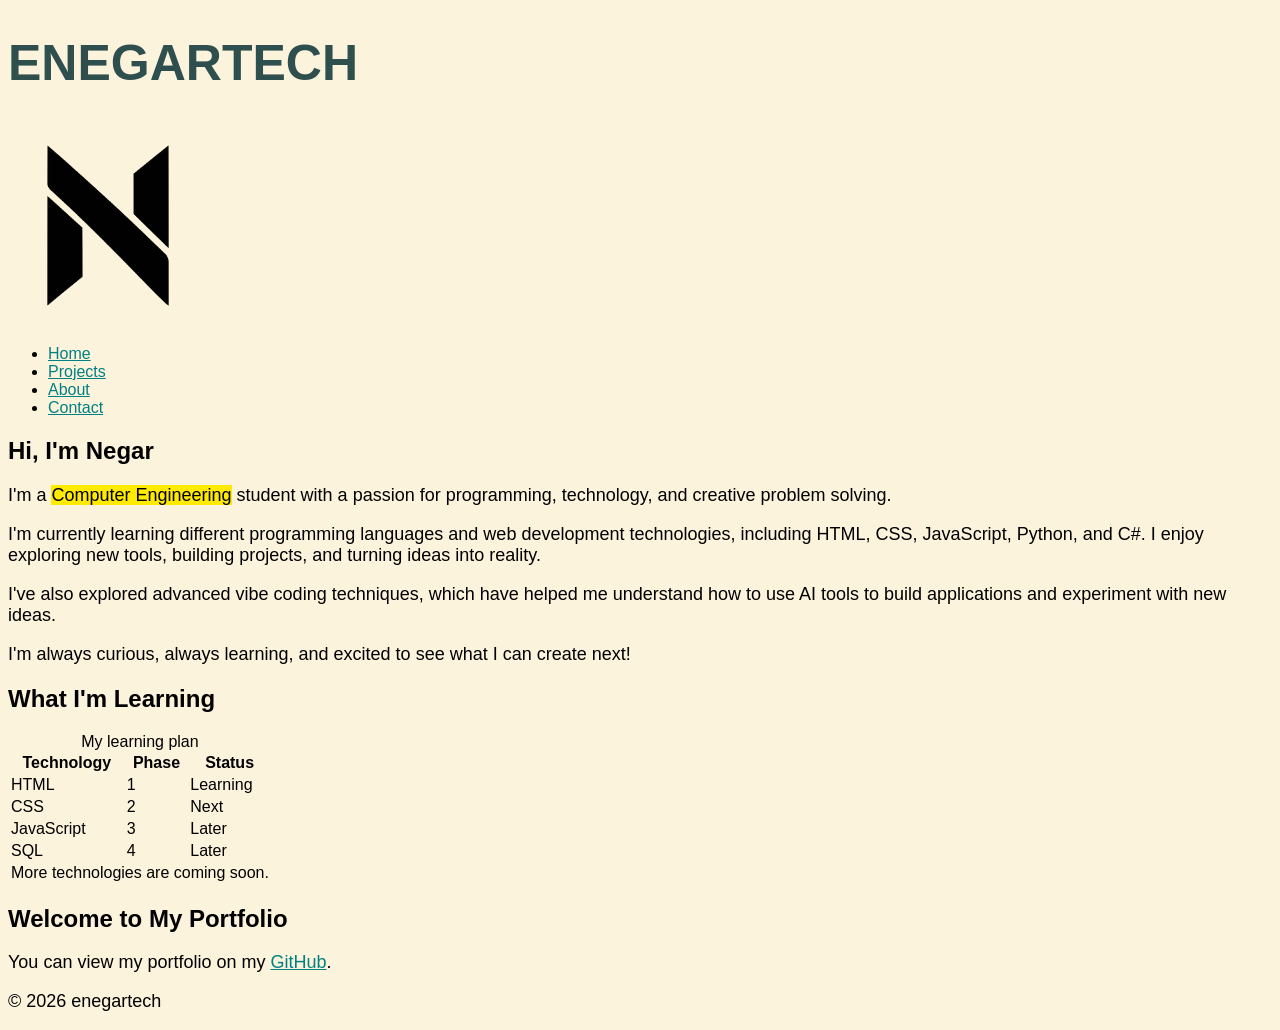
==== index.html @ 9d9f3b41 "Add highlight and demo-note classes and update colors" ====
<!DOCTYPE html>
<html lang="en">
    <head>
        <meta charset="UTF-8">
        <title>ENEGARTECH</title>
        <link rel="stylesheet" href="style.css">
    </head>
    <body>
        <header>
            <h1>ENEGARTECH</h1>
            <img src="images/logo.png" alt="The logo of Enegartech" width="200">
            <nav>
                <ul>
                    <li><a href="index.html">Home</a></li>
                    <li><a href="projects.html">Projects</a></li>
                    <li><a href="about.html">About</a></li>
                    <li><a href="contact.html">Contact</a></li>
                </ul>
            </nav>
        </header>
        <main>
            <section>
                <h2>Hi, I'm Negar</h2>
                <p>I'm a <span class="highlight">Computer Engineering</span> student with a passion for programming, technology, and creative problem solving.</p>
                <p>I'm currently learning different programming languages and web development technologies, including HTML, CSS, JavaScript, Python, and C#. I enjoy exploring new tools, building projects, and turning ideas into reality.</p>
                <p>I've also explored advanced vibe coding techniques, which have helped me understand how to use AI tools to build applications and experiment with new ideas.</p>
                <p>I'm always curious, always learning, and excited to see what I can create next!</p>
            </section>
            <section>
                <h2>What I'm Learning</h2>
                <table>
                    <caption>My learning plan</caption>
                    <thead>
                        <tr>
                            <th>Technology</th>
                            <th>Phase</th>
                            <th>Status</th>
                        </tr>
                    </thead>
                    <tbody>
                        <tr>
                            <td>HTML</td>
                            <td>1</td>
                            <td>Learning</td>
                        </tr>
                        <tr>
                            <td>CSS</td>
                            <td>2</td>
                            <td>Next</td>
                        </tr>
                        <tr>
                            <td>JavaScript</td>
                            <td>3</td>
                            <td>Later</td>
                        </tr>
                        <tr>
                            <td>SQL</td>
                            <td>4</td>
                            <td>Later</td>
                        </tr>
                        <tr>
                            <td colspan="3">More technologies are coming soon.</td>
                        </tr>
                    </tbody>
                    
                </table>
            </section>
            <section>
                <h2>Welcome to My Portfolio</h2>
                <p>You can view my portfolio on my <a href="https://github.com/enegartech">GitHub</a>.</p>
            </section>
        </main>
        <footer><p>&copy; 2026 enegartech</p></footer>
    </body>
</html>
---- style.css ----
body {
    font-family: Arial, sans-serif;
    background-color: rgb(252, 243, 221);
}

h1 {
    color: darkslategray;
    text-align: left;
    font-size: 50px;
}

p {
    font-size: 18px;
}

a {
    color: teal;
}

.note {
    font-size: 20px;
    color: dimgray;
}

.highlight {
    background-color: rgb(255, 234, 0);
}

.demo-note {
    color:darkslategrey;
    background-color: rgb(253, 226, 184);
}
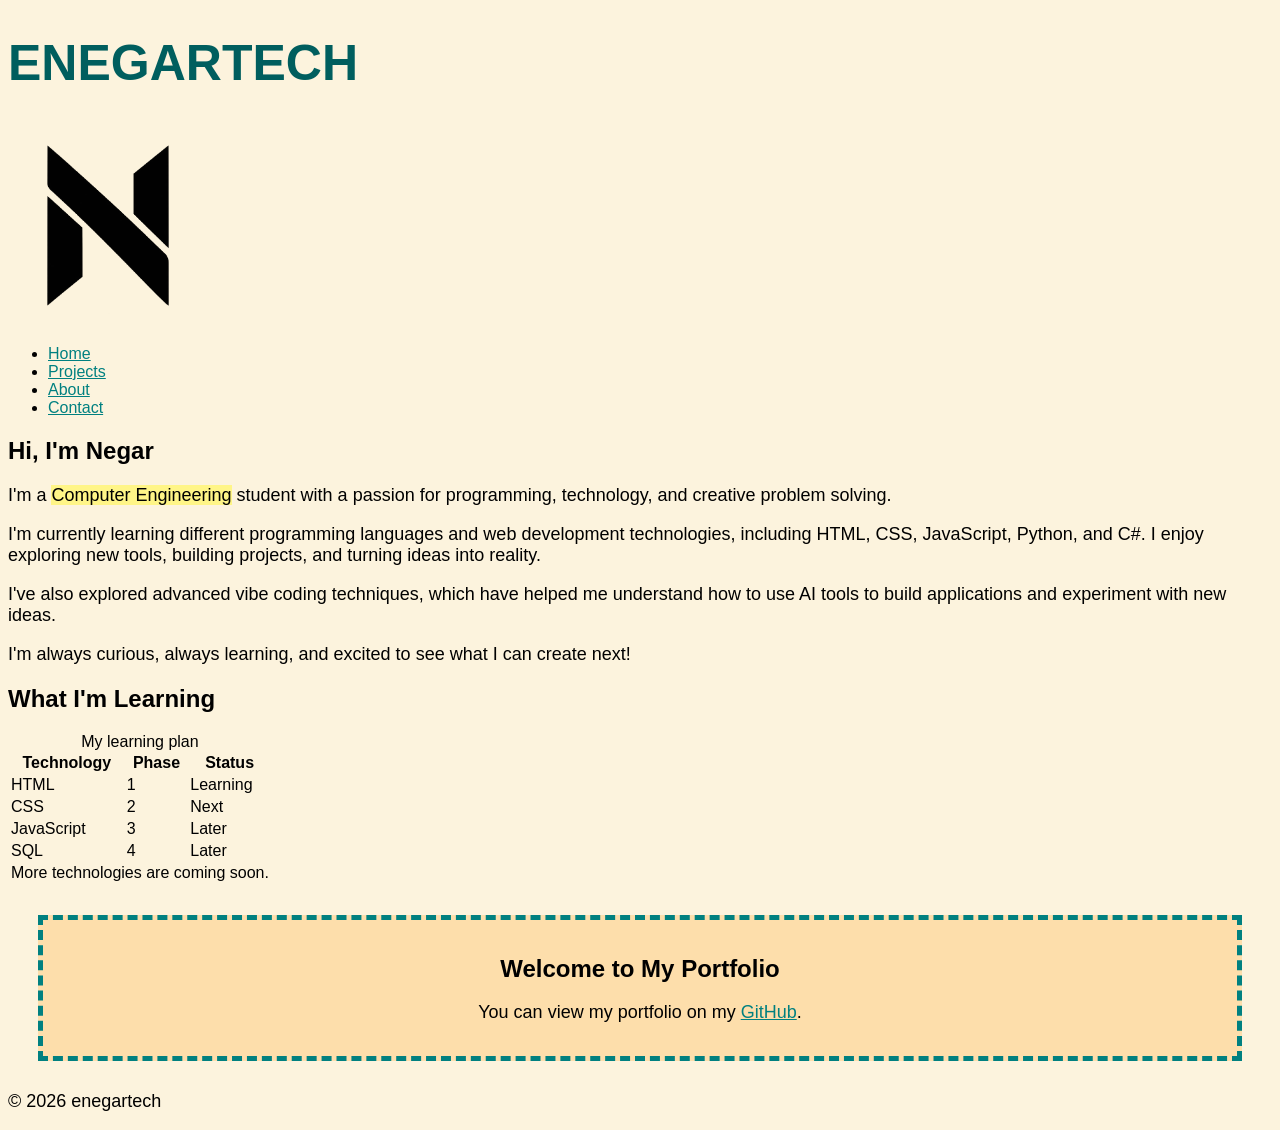
==== commit 84af3457: "Add spacing, box and card styles to the site" ====
--- a/index.html
+++ b/index.html
@@ -62,10 +62,9 @@
                             <td colspan="3">More technologies are coming soon.</td>
                         </tr>
                     </tbody>
-                    
                 </table>
             </section>
-            <section>
+            <section class="card">
                 <h2>Welcome to My Portfolio</h2>
                 <p>You can view my portfolio on my <a href="https://github.com/enegartech">GitHub</a>.</p>
             </section>
--- a/style.css
+++ b/style.css
@@ -4,7 +4,7 @@
 }
 
 h1 {
-    color: darkslategray;
+    color: rgb(0, 94, 94);
     text-align: left;
     font-size: 50px;
 }
@@ -23,10 +23,31 @@
 }
 
 .highlight {
-    background-color: rgb(255, 234, 0);
+    background-color: rgb(255, 245, 135);
 }
 
 .demo-note {
     color:darkslategrey;
     background-color: rgb(253, 226, 184);
+    padding: 10px;
+    margin-bottom: 10px;
+}
+
+.box {
+    border: 2px dashed teal;
+    padding: 15px;
+    margin: 30px;
+    background-color: white;
+}
+
+.main {
+    padding: 10px;
+}
+
+.card {
+    text-align: center;
+    border: 5px dashed teal;
+    padding: 15px;
+    margin: 30px;
+    background-color:rgb(253, 222, 171);
 }
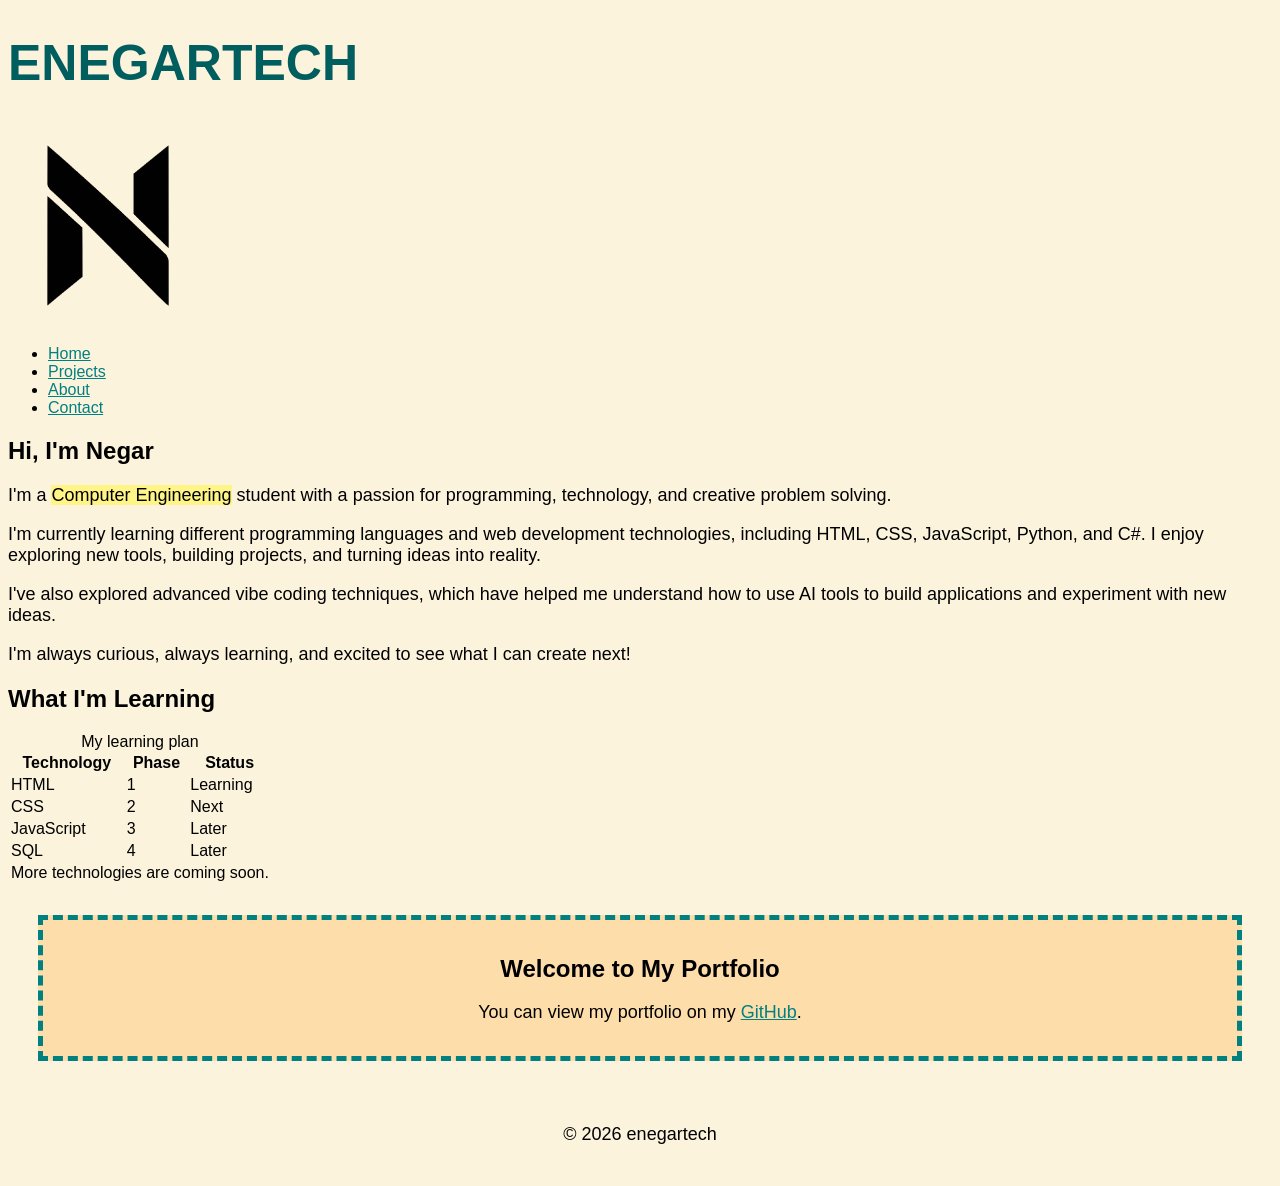
==== commit 170269eb: "Add style.css to footer" ====
--- a/index.html
+++ b/index.html
@@ -69,6 +69,6 @@
                 <p>You can view my portfolio on my <a href="https://github.com/enegartech">GitHub</a>.</p>
             </section>
         </main>
-        <footer><p>&copy; 2026 enegartech</p></footer>
+        <footer class="footer"><p>&copy; 2026 enegartech</p></footer>
     </body>
 </html>
--- a/style.css
+++ b/style.css
@@ -50,4 +50,9 @@
     padding: 15px;
     margin: 30px;
     background-color:rgb(253, 222, 171);
+}
+
+.footer {
+    padding: 15px;
+    text-align: center;
 }
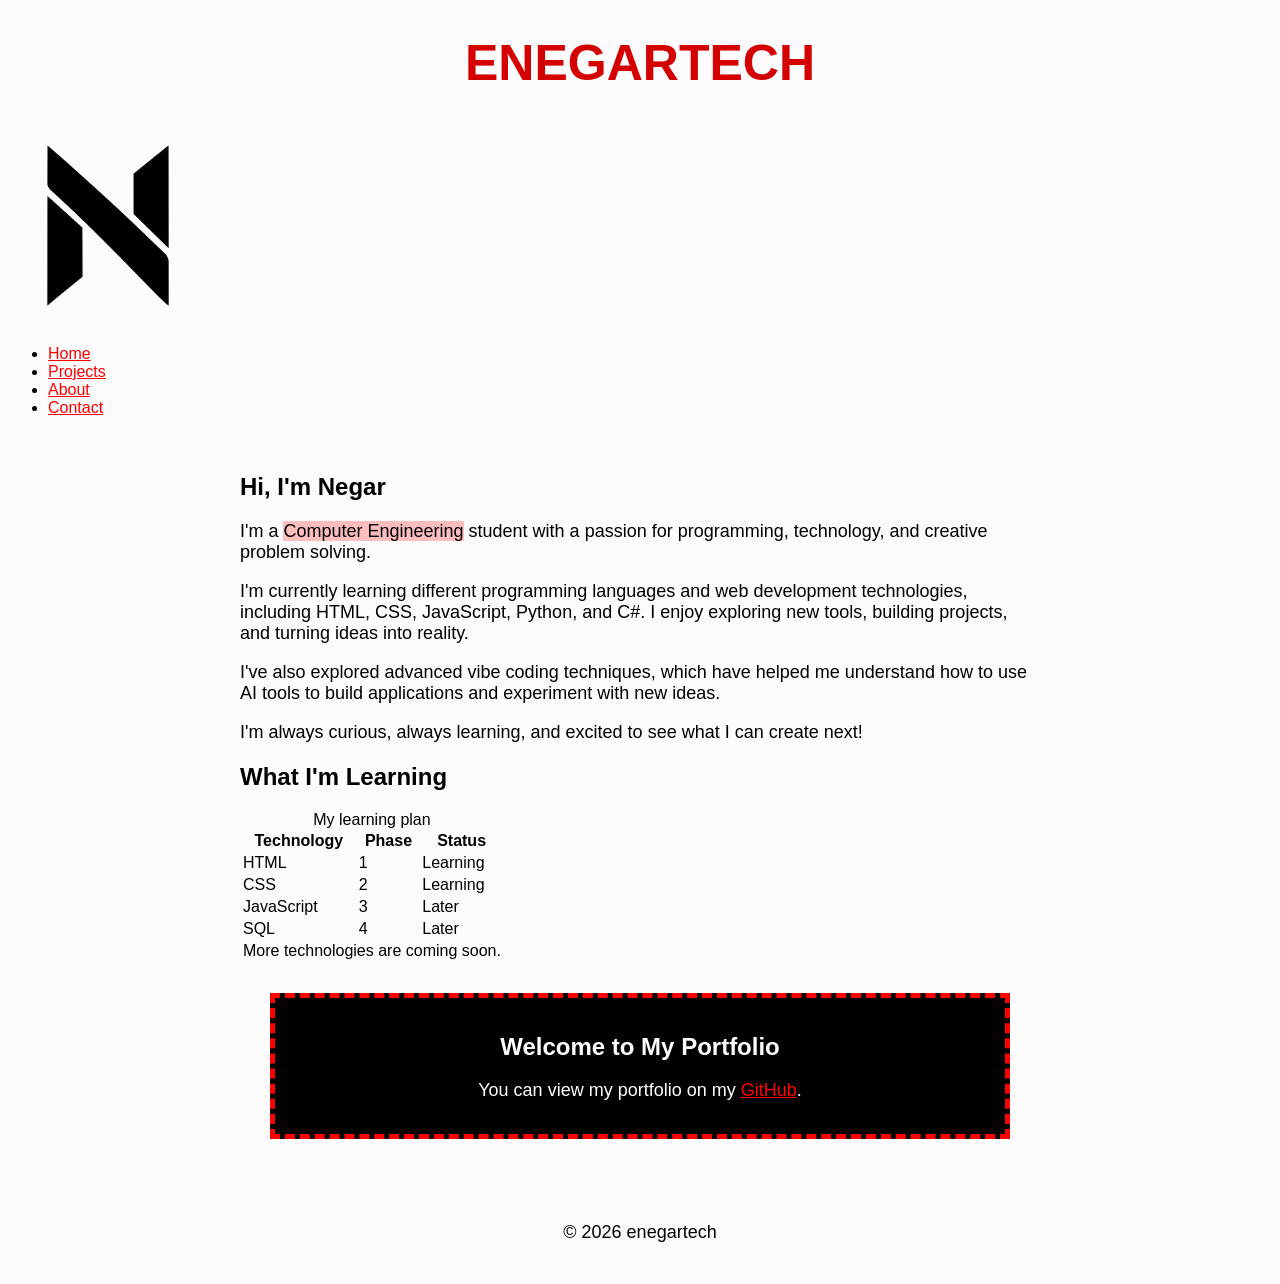
==== commit ea4d0f0f: "Update the borders and colors with style.css" ====
--- a/index.html
+++ b/index.html
@@ -46,7 +46,7 @@
                         <tr>
                             <td>CSS</td>
                             <td>2</td>
-                            <td>Next</td>
+                            <td>Learning</td>
                         </tr>
                         <tr>
                             <td>JavaScript</td>
@@ -69,6 +69,6 @@
                 <p>You can view my portfolio on my <a href="https://github.com/enegartech">GitHub</a>.</p>
             </section>
         </main>
-        <footer class="footer"><p>&copy; 2026 enegartech</p></footer>
+        <footer><p>&copy; 2026 enegartech</p></footer>
     </body>
 </html>
--- a/style.css
+++ b/style.css
@@ -1,12 +1,13 @@
 body {
     font-family: Arial, sans-serif;
-    background-color: rgb(252, 243, 221);
+    background-color: rgb(253, 251, 251);
 }
 
 h1 {
-    color: rgb(0, 94, 94);
+    color: rgb(212, 0, 0);
     text-align: left;
     font-size: 50px;
+    text-align: center;
 }
 
 p {
@@ -14,45 +15,65 @@
 }
 
 a {
-    color: teal;
+    color: rgb(255, 0, 0);
 }
 
 .note {
     font-size: 20px;
-    color: dimgray;
+    color: rgb(0, 0, 0);
 }
 
 .highlight {
-    background-color: rgb(255, 245, 135);
+    background-color: rgb(255, 190, 190);
 }
 
 .demo-note {
-    color:darkslategrey;
-    background-color: rgb(253, 226, 184);
+    color:rgb(212, 0, 0);
+    background-color: rgb(255, 190, 190);
     padding: 10px;
     margin-bottom: 10px;
 }
 
 .box {
-    border: 2px dashed teal;
+    border: 2px dashed rgb(212, 0, 0);
     padding: 15px;
     margin: 30px;
     background-color: white;
 }
 
-.main {
-    padding: 10px;
+main {
+    padding: 20px;
+    max-width: 800px;
+    margin: 0 auto;
+
 }
 
 .card {
     text-align: center;
-    border: 5px dashed teal;
+    border: 5px dashed rgb(255, 0, 0);
     padding: 15px;
     margin: 30px;
-    background-color:rgb(253, 222, 171);
+    background-color:rgb(0, 0, 0);
+    color: white;
 }
 
-.footer {
+footer {
     padding: 15px;
     text-align: center;
+}
+
+.narrow {
+    width: 300px;
+    border: 2px solid rgb(255, 0, 0);
+}
+
+.limited {
+    max-width: 300px;
+    border: 2px solid rgb(255, 0, 0);
+}
+
+.centered {
+    border: 2px dashed rgb(255, 0, 0);
+    max-width:600px;
+    margin: 0 auto;
 }
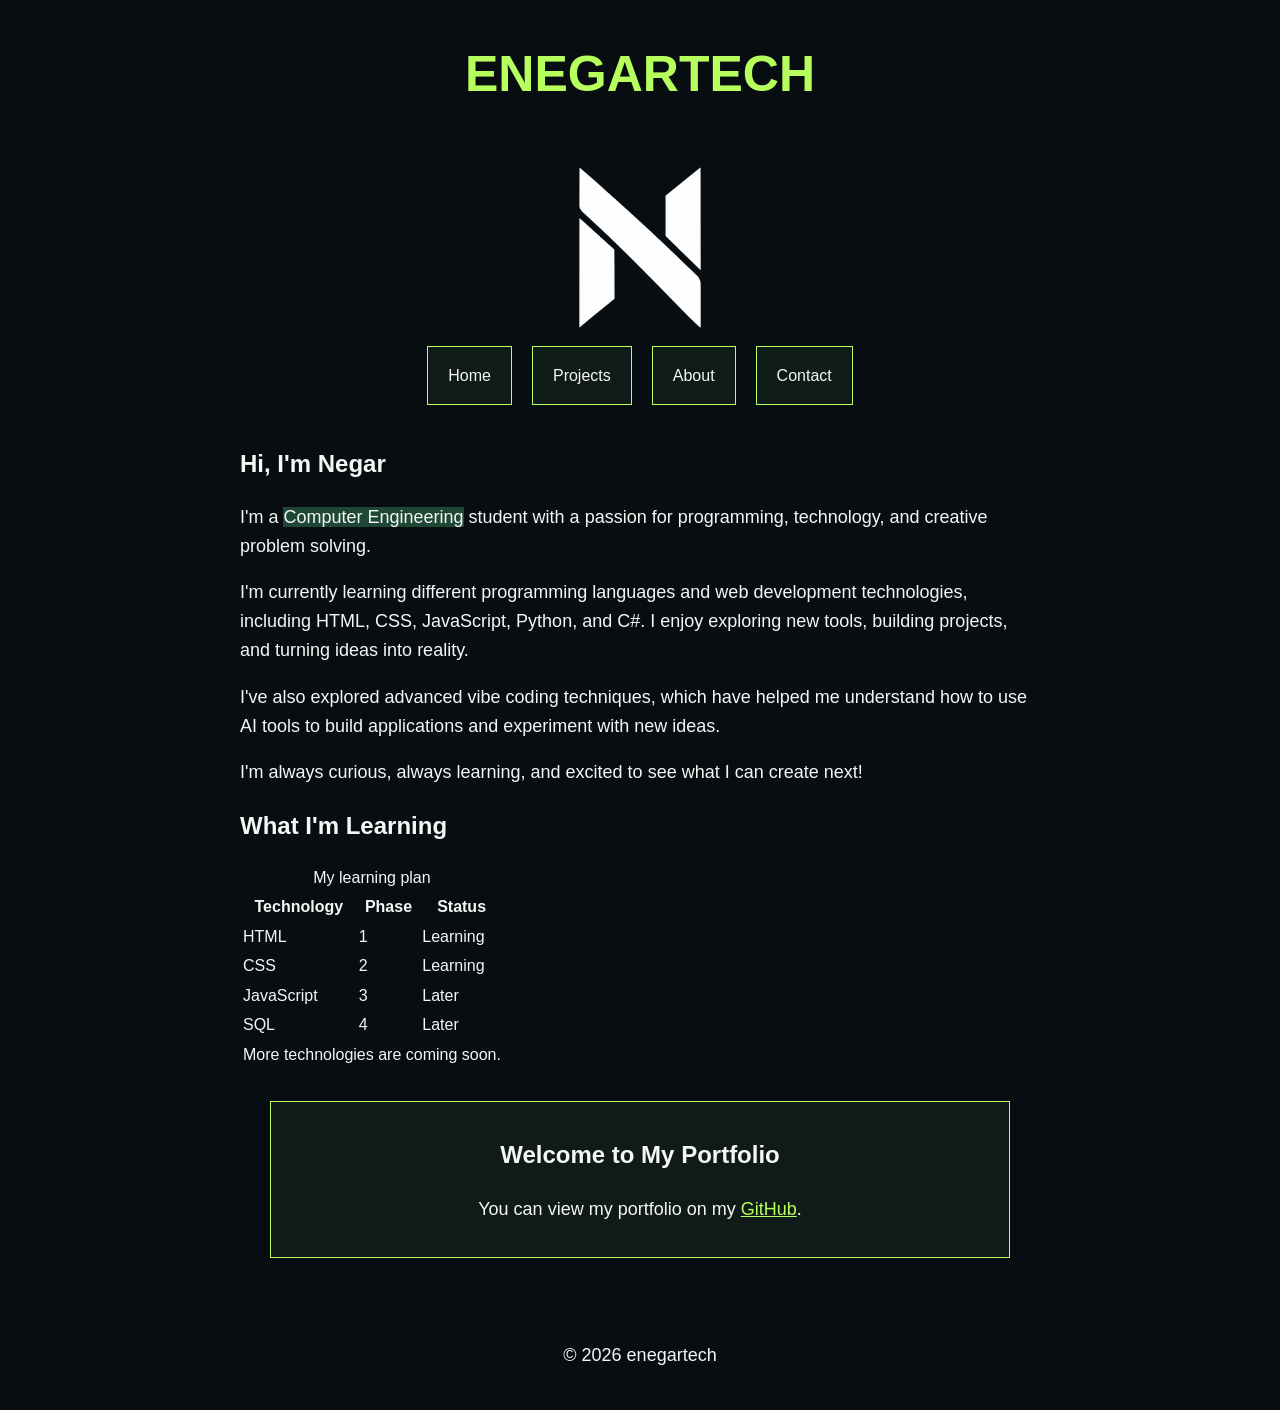
==== commit 40324931: "Make the project cards stack on narrow screens" ====
--- a/index.html
+++ b/index.html
@@ -2,6 +2,7 @@
 <html lang="en">
     <head>
         <meta charset="UTF-8">
+        <meta name="viewport" content="width=device-width, initial-scale=1">
         <title>ENEGARTECH</title>
         <link rel="stylesheet" href="style.css">
     </head>
--- a/style.css
+++ b/style.css
@@ -1,60 +1,72 @@
 body {
     font-family: Arial, sans-serif;
-    background-color: rgb(253, 251, 251);
+    background-color: #080d12;
+    color: #f4f7f4;
+    line-height: 1.6;
 }
 
 h1 {
-    color: rgb(212, 0, 0);
-    text-align: left;
+    color: #b6ff5c;
     font-size: 50px;
     text-align: center;
 }
 
 p {
-    font-size: 18px;
+    font-size: 1.125rem;
 }
 
 a {
-    color: rgb(255, 0, 0);
+    color: #b6ff5c;
 }
 
 .note {
     font-size: 20px;
-    color: rgb(0, 0, 0);
+    color: #080d12;
 }
 
 .highlight {
-    background-color: rgb(255, 190, 190);
+    background-color: #1e4735;
 }
 
 .demo-note {
-    color:rgb(212, 0, 0);
-    background-color: rgb(255, 190, 190);
+    color: #f4f7f4;
+    background-color: #1e4735;
     padding: 10px;
     margin-bottom: 10px;
 }
 
 .box {
-    border: 2px dashed rgb(212, 0, 0);
+    border: 2px solid #b6ff5c;
     padding: 15px;
     margin: 30px;
-    background-color: white;
+    background-color: #f4f7f4;
 }
 
 main {
     padding: 20px;
     max-width: 800px;
     margin: 0 auto;
-
+    background-color:#080d12;
 }
 
 .card {
     text-align: center;
-    border: 5px dashed rgb(255, 0, 0);
+    border: 1px solid #b6ff5c;
     padding: 15px;
     margin: 30px;
-    background-color:rgb(0, 0, 0);
-    color: white;
+    background-color:#101a19;
+    color: #f4f7f4;
+}
+
+.cards {
+    display: flex;
+    gap: 20px;
+    flex-wrap: wrap;
+}
+
+.cards .card {
+     margin: 0;
+     flex: 1 1 250px;
 }
 
 footer {
@@ -64,16 +76,55 @@
 
 .narrow {
     width: 300px;
-    border: 2px solid rgb(255, 0, 0);
+    border: 2px solid #b6ff5c;
 }
 
 .limited {
     max-width: 300px;
-    border: 2px solid rgb(255, 0, 0);
+    border: 2px solid #b6ff5c;
 }
 
 .centered {
-    border: 2px dashed rgb(255, 0, 0);
+    border: 2px solid #b6ff5c;
     max-width:600px;
     margin: 0 auto;
+}
+
+nav ul {
+    display: flex;
+    justify-content: center;
+    gap: 20px; 
+    list-style: none;
+    padding: 0; 
+}
+
+nav a {
+    text-decoration: none;
+    padding: 20px;
+    border: 1px solid #b6ff5c;
+    background-color: #101a19;
+    color: #f4f7f4;
+}
+
+footer a {
+    color: #b6ff5c;
+}
+
+header img {
+    display: block;
+    margin: 0 auto;
+}
+
+.row {
+    display: flex;
+    gap: 20px;
+    justify-content: space-between;
+    height: 150px;
+    border: 3px solid #b6ff5c;
+    align-items: flex-end;
+}
+
+.item {
+    border: 2px solid #b6ff5c;
+    padding: 10px;
 }
